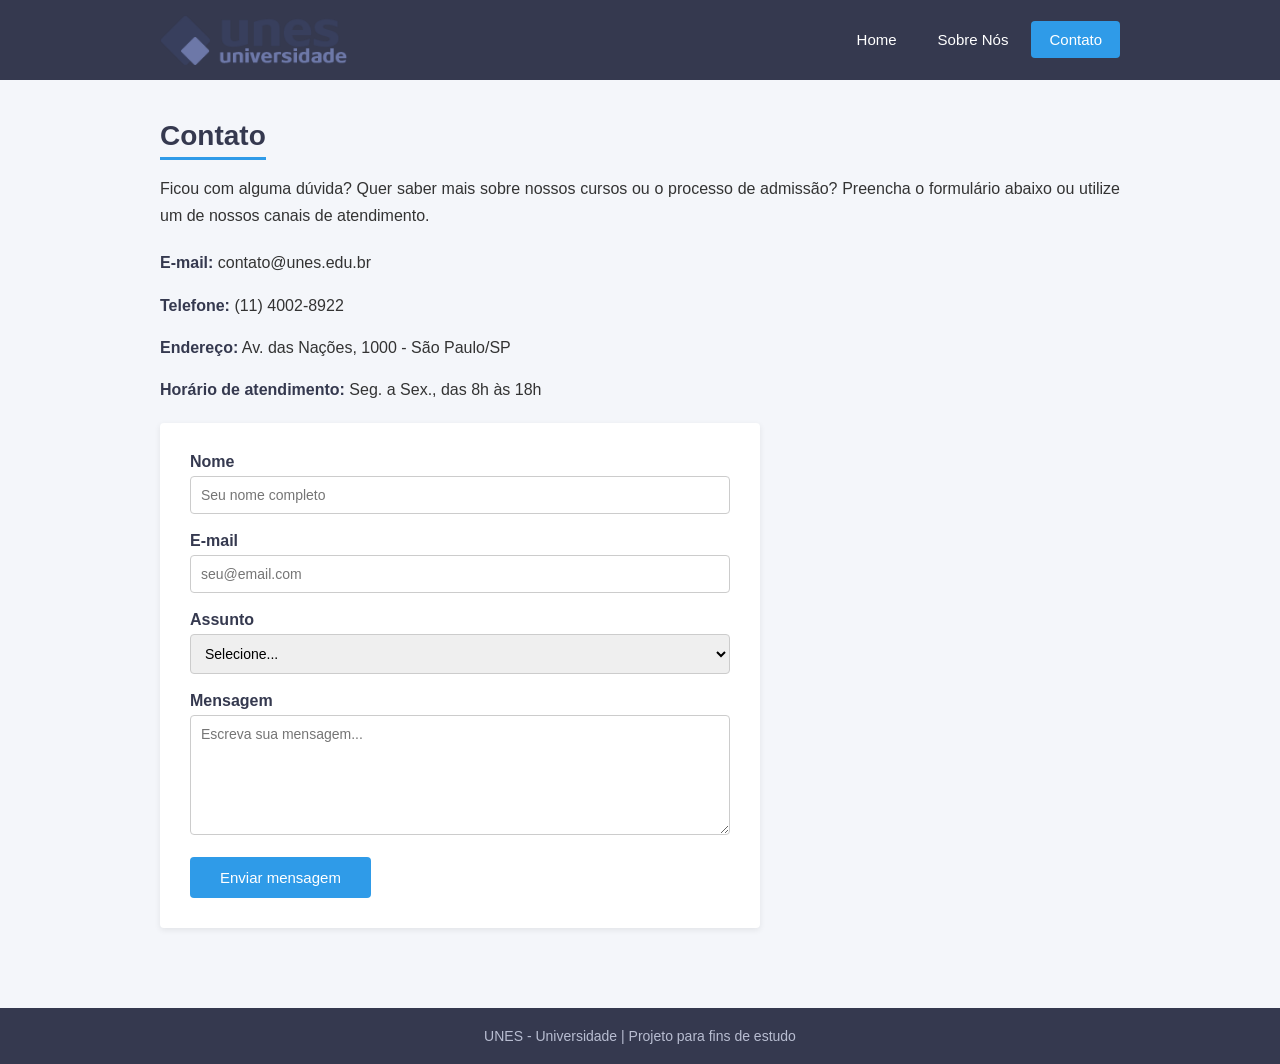
==== projeto1-UNES/contato.html @ 89ec5911 "refactor: remove coding and add new project" ====
<!DOCTYPE html>
<html lang="pt-BR">

<head>
    <meta charset="UTF-8">
    <meta name="viewport" content="width=device-width, initial-scale=1.0">
    <link rel="stylesheet" href="assets/css/style.css">
    <title>Contato - UNES Universidade</title>
</head>

<body>

    <header>
        <div class="container">
            <a href="index.html" class="logo">
                <img src="assets/img/logo.png" alt="UNES Universidade">
            </a>
            <nav>
                <ul>
                    <li><a href="index.html">Home</a></li>
                    <li><a href="sobre.html">Sobre Nós</a></li>
                    <li><a href="contato.html" class="ativo">Contato</a></li>
                </ul>
            </nav>
        </div>
    </header>

    <main class="conteudo">
        <div class="container">
            <h1>Contato</h1>
            <p>
                Ficou com alguma dúvida? Quer saber mais sobre nossos cursos ou o
                processo de admissão? Preencha o formulário abaixo ou utilize um de
                nossos canais de atendimento.
            </p>

            <div class="info-contato">
                <p><strong>E-mail:</strong> contato@unes.edu.br</p>
                <p><strong>Telefone:</strong> (11) 4002-8922</p>
                <p><strong>Endereço:</strong> Av. das Nações, 1000 - São Paulo/SP</p>
                <p><strong>Horário de atendimento:</strong> Seg. a Sex., das 8h às 18h</p>
            </div>

            <form action="#" method="post">
                <label for="nome">Nome</label>
                <input type="text" id="nome" name="nome" placeholder="Seu nome completo" required>

                <label for="email">E-mail</label>
                <input type="email" id="email" name="email" placeholder="seu@email.com" required>

                <label for="assunto">Assunto</label>
                <select id="assunto" name="assunto" required>
                    <option value="">Selecione...</option>
                    <option value="cursos">Informações sobre cursos</option>
                    <option value="admissao">Processo de admissão</option>
                    <option value="financeiro">Financeiro</option>
                    <option value="outros">Outros</option>
                </select>

                <label for="mensagem">Mensagem</label>
                <textarea id="mensagem" name="mensagem" placeholder="Escreva sua mensagem..." required></textarea>

                <button type="submit">Enviar mensagem</button>
            </form>
        </div>
    </main>

    <footer>
        <div class="container">
            <p>UNES - Universidade | Projeto para fins de estudo</p>
        </div>
    </footer>

</body>

</html>
---- projeto1-UNES/assets/css/style.css ----
* {
    margin: 0;
    padding: 0;
    box-sizing: border-box;
}

body {
    font-family: Arial, Helvetica, sans-serif;
    color: #333;
    background-color: #f4f6fa;
}

.container {
    max-width: 1000px;
    margin: 0 auto;
    padding: 0 20px;
}

/* ===== Header ===== */
header {
    background-color: #35394f;
    padding: 15px 0;
}

header .container {
    display: flex;
    align-items: center;
    justify-content: space-between;
}

.logo img {
    height: 50px;
    display: block;
}

nav ul {
    list-style: none;
    display: flex;
    gap: 5px;
}

nav a {
    color: #fff;
    text-decoration: none;
    padding: 10px 18px;
    border-radius: 4px;
    font-size: 15px;
    transition: background-color 0.2s;
}

nav a:hover {
    background-color: #4a4e6b;
}

nav a.ativo {
    background-color: #2f9be8;
}

/* ===== Hero ===== */
.hero {
    background-color: #dfe6f0;
}

.hero img {
    width: 100%;
    display: block;
}

/* ===== Conteúdo ===== */
.conteudo {
    padding: 40px 0;
}

.conteudo h1 {
    color: #35394f;
    font-size: 28px;
    margin-bottom: 15px;
    border-bottom: 3px solid #2f9be8;
    display: inline-block;
    padding-bottom: 5px;
}

.conteudo h2 {
    color: #35394f;
    font-size: 22px;
    margin: 30px 0 10px;
}

.conteudo p {
    line-height: 1.7;
    margin-bottom: 15px;
    text-align: justify;
}

.conteudo ul {
    margin: 0 0 15px 25px;
    line-height: 1.8;
}

/* ===== Cards ===== */
.cards {
    display: flex;
    gap: 20px;
    margin-top: 30px;
    flex-wrap: wrap;
}

.card {
    flex: 1;
    min-width: 250px;
    background-color: #fff;
    border-top: 4px solid #2f9be8;
    border-radius: 4px;
    padding: 25px;
    box-shadow: 0 2px 6px rgba(0, 0, 0, 0.08);
}

.card h3 {
    color: #35394f;
    margin-bottom: 10px;
}

.card p {
    font-size: 14px;
    text-align: left;
}

/* ===== Formulário ===== */
form {
    background-color: #fff;
    padding: 30px;
    border-radius: 4px;
    box-shadow: 0 2px 6px rgba(0, 0, 0, 0.08);
    max-width: 600px;
    margin-top: 20px;
}

form label {
    display: block;
    font-weight: bold;
    color: #35394f;
    margin-bottom: 5px;
}

form input,
form select,
form textarea {
    width: 100%;
    padding: 10px;
    margin-bottom: 18px;
    border: 1px solid #ccc;
    border-radius: 4px;
    font-family: inherit;
    font-size: 14px;
}

form input:focus,
form select:focus,
form textarea:focus {
    outline: none;
    border-color: #2f9be8;
}

form textarea {
    resize: vertical;
    min-height: 120px;
}

form button {
    background-color: #2f9be8;
    color: #fff;
    border: none;
    padding: 12px 30px;
    font-size: 15px;
    border-radius: 4px;
    cursor: pointer;
    transition: background-color 0.2s;
}

form button:hover {
    background-color: #2380c0;
}

/* ===== Info de contato ===== */
.info-contato {
    margin-top: 20px;
    line-height: 1.8;
}

.info-contato strong {
    color: #35394f;
}

/* ===== Footer ===== */
footer {
    background-color: #35394f;
    color: #b8bdd1;
    text-align: center;
    padding: 20px 0;
    margin-top: 40px;
    font-size: 14px;
}
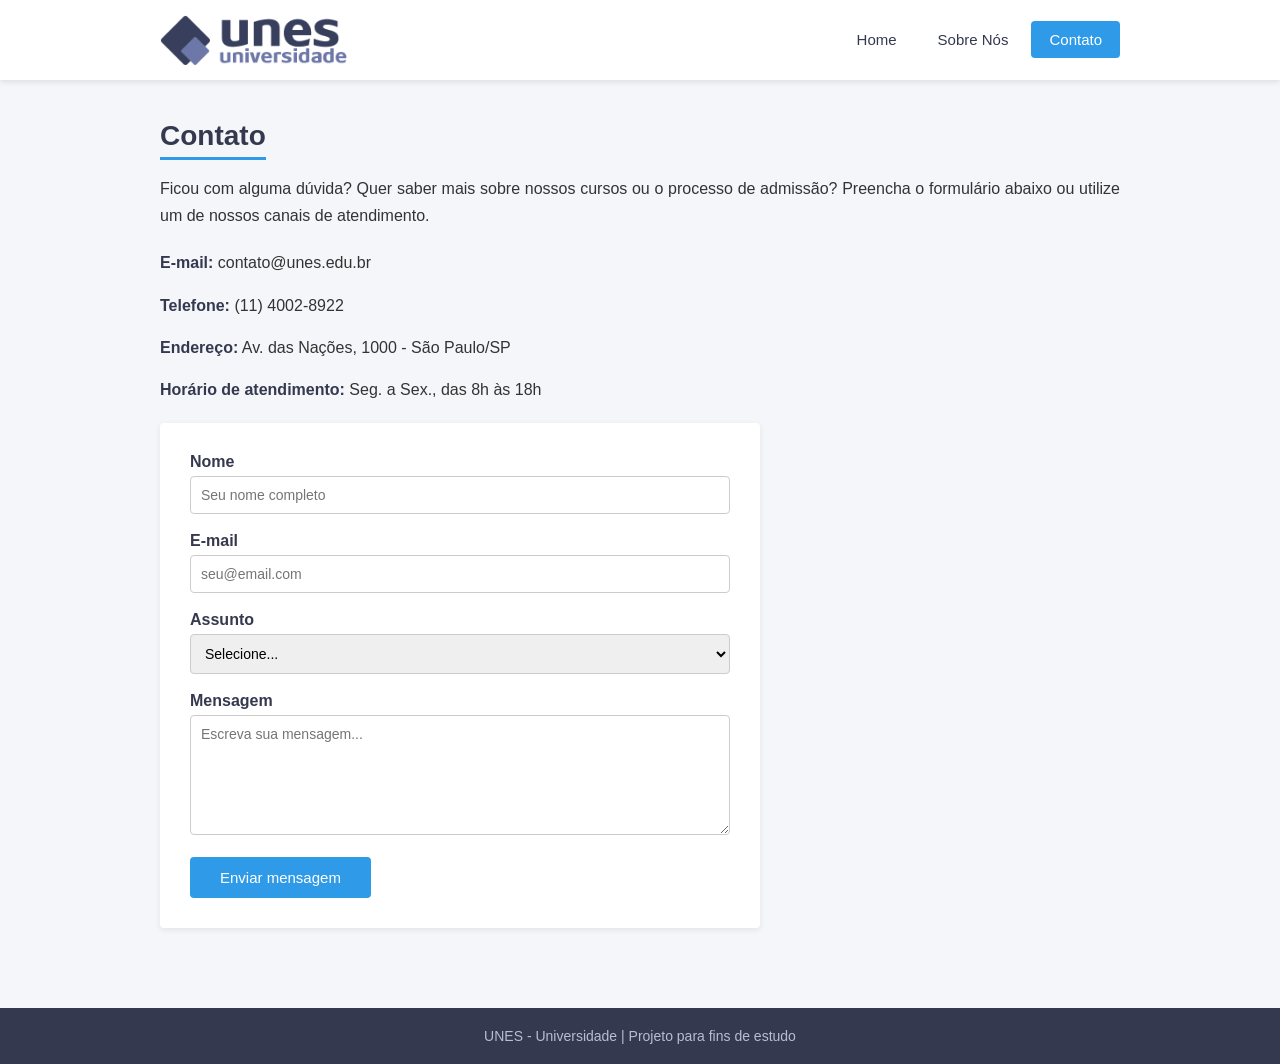
==== commit e4b2d070: "feat: add new style and menu mobile" ====
--- a/projeto1-UNES/contato.html
+++ b/projeto1-UNES/contato.html
@@ -15,13 +15,18 @@
             <a href="index.html" class="logo">
                 <img src="assets/img/logo.png" alt="UNES Universidade">
             </a>
-            <nav>
+            <nav id="menu">
                 <ul>
                     <li><a href="index.html">Home</a></li>
                     <li><a href="sobre.html">Sobre Nós</a></li>
                     <li><a href="contato.html" class="ativo">Contato</a></li>
                 </ul>
             </nav>
+            <button class="menu-toggle" id="menu-toggle" aria-label="Abrir menu">
+                <span></span>
+                <span></span>
+                <span></span>
+            </button>
         </div>
     </header>
 
@@ -71,6 +76,7 @@
         </div>
     </footer>
 
+    <script src="assets/js/script.js"></script>
 </body>
 
 </html>
--- a/projeto1-UNES/assets/css/style.css
+++ b/projeto1-UNES/assets/css/style.css
@@ -18,8 +18,9 @@
 
 /* ===== Header ===== */
 header {
-    background-color: #35394f;
+    background-color: #fff;
     padding: 15px 0;
+    box-shadow: 0 2px 6px rgba(0, 0, 0, 0.1);
 }
 
 header .container {
@@ -40,7 +41,7 @@
 }
 
 nav a {
-    color: #fff;
+    color: #35394f;
     text-decoration: none;
     padding: 10px 18px;
     border-radius: 4px;
@@ -49,11 +50,12 @@
 }
 
 nav a:hover {
-    background-color: #4a4e6b;
+    background-color: #eef1f6;
 }
 
 nav a.ativo {
     background-color: #2f9be8;
+    color: #fff;
 }
 
 /* ===== Hero ===== */
@@ -200,3 +202,54 @@
     margin-top: 40px;
     font-size: 14px;
 }
+
+.menu-toggle {
+    display: none;
+    background: none;
+    border: none;
+    cursor: pointer;
+    padding: 8px;
+    flex-direction: column;
+    gap: 5px;
+}
+
+.menu-toggle span {
+    display: block;
+    width: 25px;
+    height: 3px;
+    background-color: #35394f;
+    border-radius: 2px;
+}
+
+@media (max-width: 768px) {
+    .menu-toggle {
+        display: flex;
+    }
+
+    nav ul {
+        display: none;
+        position: absolute;
+        top: 100%;
+        left: 0;
+        right: 0;
+        background-color: #fff;
+        flex-direction: column;
+        gap: 0;
+        padding-bottom: 10px;
+        box-shadow: 0 6px 6px rgba(0, 0, 0, 0.1);
+    }
+
+    nav.aberto ul {
+        display: flex;
+    }
+
+    nav a {
+        display: block;
+        padding: 15px 20px;
+        border-radius: 0;
+    }
+
+    header {
+        position: relative;
+    }
+}
